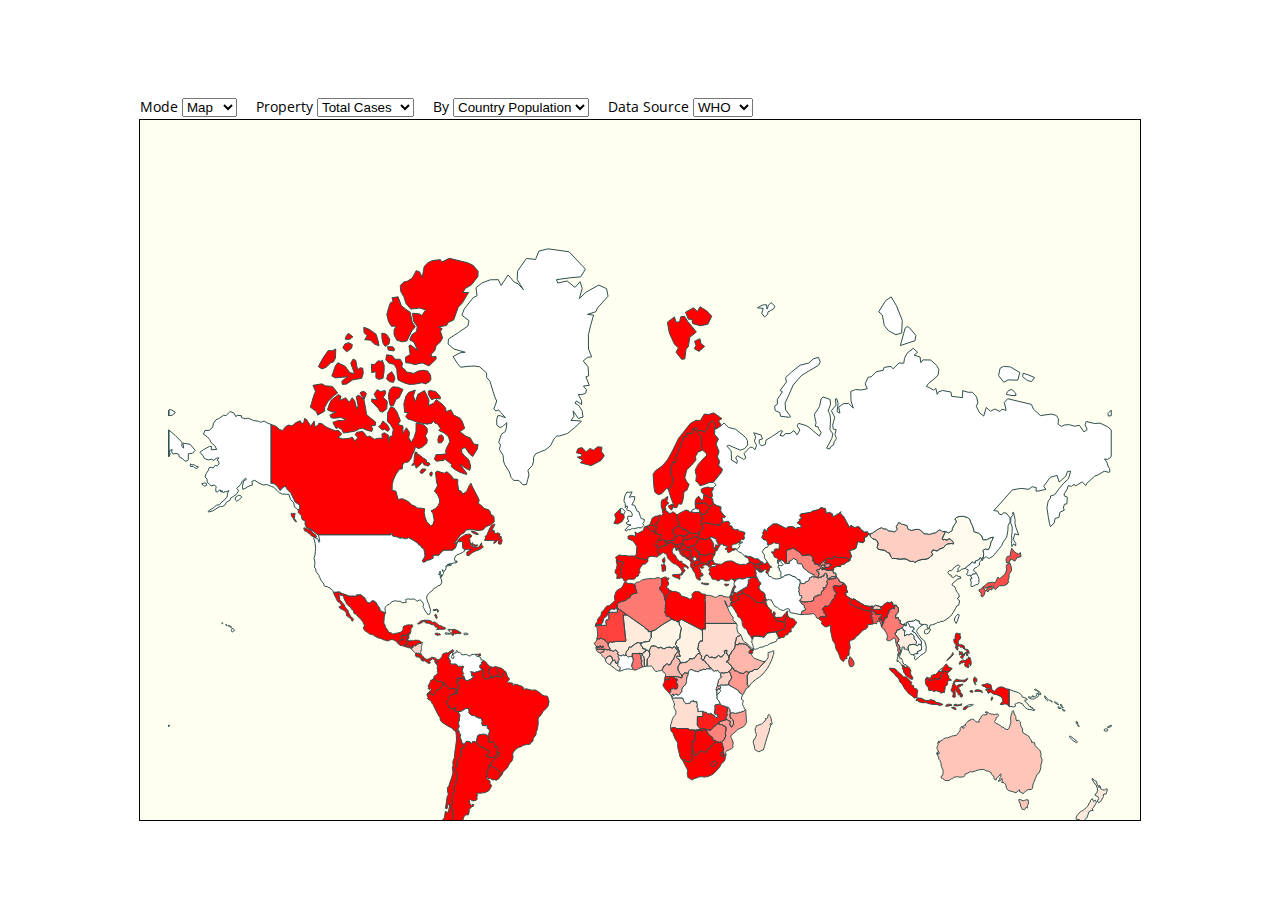
==== project/index.html @ 483b5363 "added table" ====
<!DOCTYPE html>
<head>
  <title>COVID Explorer</title>
  <link href="https://fonts.googleapis.com/css?family=Open+Sans&display=swap" rel="stylesheet">
  <link rel="stylesheet" href="https://fonts.googleapis.com/icon?family=Material+Icons">
  <script src="./libs/d3.min.js"></script>
  <script src="./libs/d3-tip.min.js"></script>
  <script src="./libs/topojson.v2.min.js"></script>
  <!-- <script src="https://d3js.org/d3-color.v1.min.js"></script> -->
  <!-- <script src="https://d3js.org/d3-interpolate.v1.min.js"></script> -->
  <!-- <script src="https://d3js.org/d3-scale-chromatic.v1.min.js"></script> -->
  <!-- <script src="./libs/d3-fetch.v1.min.js"></script> -->
  <!-- <script src="https://cdnjs.cloudflare.com/ajax/libs/tinycolor/1.4.1/tinycolor.js"></script> -->
  <script src="./libs/lodash.min.js"></script>
  <script src="./libs/jquery-3.6.0.min.js"></script>

  <script src="./js/init.js"></script>
  <script src="./js/world-map.js"></script>
  <script src="./js/chart.js"></script>
  <script src="./js/table.js"></script>
  <link rel="stylesheet" type="text/css" href="./styles/custom.css"/>
</head>
<body>
    <div class='toolbar'>
      <span class='option'>
        <span class='caption'>Mode</span>
        <select id="drp-mode"></select>
      </span>
      <span class='option field-prop'>
        <span class='caption'>Property</span>
        <select id="drp-property"></select>
      </span>
      <span class='option calc-by'>
        <span class='caption'>By</span>
        <select id="drp-percent-type"></select>
      </span>
      <span class='option data-source'>
        <span class='caption'>Data Source</span>
        <select id="drp-data-source"></select>
      </span>
      <span class='option chart-option'>
        <span class='caption'>Chart Type</span>
        <select id="drp-chart-type"></select>
      </span>
    </div>
<!--  These styles create the bounding box-->
  <div class='container-box'>
    <div class="world-map item"></div>
    <table class="table item"></table>
    <div class="chart item">
      <span class='progress-container'>
        <div class='progress'>
          <button type="button" class='btn-control' onclick="togglePlay()">
            <span class='play-text'>Play</span>
            <span class='pause-text'>Pause</span>
          </button>
          <input type="range" id='slider-range' value="0" step="1" onmouseover="stopPlay()" onmouseout="togglePlay()" onclick="resetSlider()">
        </div>
      </span>
    </div>
  </div>

</body>
---- project/styles/custom.css ----
.toolbar{
    text-align: left;
    width: 1000px;
    padding-bottom: 2px;
}
.toolbar .option{
    margin-right: 15px;
}
.toolbar .option .caption{
    font-size: 14px;
}

body {
    display: flex;
    flex-direction: column;
    justify-content: center;
    align-items: center;
    min-height: 100vh;
    font-family: "Open Sans", sans-serif;
    overflow: hidden;
}
.container-box{
    overflow: hidden;
    border: 1px solid black;
    height: 700px;
    width: 1000px;
}
.table{
    display: none;
}
.chart{
    height: calc(100% - 100px);
    width: 100%;
    display: none;
}
.chart input{
    width: calc(100% - 30px);
    margin-left: 15px;
    margin-top: 40px;
    appearance: slider-horizontal;
    color: -internal-light-dark(rgb(16, 16, 16), rgb(255, 255, 255));
    cursor: default;
    padding: initial;
    border: initial;
    margin: 2px;
}

.tree-chart rect {
    stroke-width: 0.5px;
    stroke: #958d8d;
}

.pause-text{
    display: none;
}
.progress-container{
    width: 100%;
}
.progress{
    display: grid;
    grid-template-columns: 50px calc(100% - 50px);
    margin-top: 15px;
    margin-left: 15px;
    width: 100%;
}

.btn-control{
    padding: 0;
}

.progress input{
    appearance: auto;
    -webkit-writing-mode: horizontal-tb !important;
    text-rendering: auto;
    color: -internal-light-dark(black, white);
    letter-spacing: normal;
    word-spacing: normal;
    text-transform: none;
    text-indent: 0px;
    text-shadow: none;
    display: inline-block;
    text-align: center;
    align-items: flex-start;
    cursor: default;
    background-color: -internal-light-dark(rgb(239, 239, 239), rgb(59, 59, 59));
    box-sizing: border-box;
    margin: 0em;
    font: 400 13.3333px Arial;
    padding: 1px 6px;
    border-width: 2px;
    border-style: outset;
    border-color: -internal-light-dark(rgb(118, 118, 118), rgb(133, 133, 133));
    border-image: initial;
}

.country {
    stroke-width: 1;
    stroke: darkslategrey;
    fill: white;
    transition: all 0.25s ease-in-out;
}

.country:hover {
    cursor: pointer;
    fill: #555555;
}


button {
    background: transparent;
    border: 1px solid lightgray;
    border-radius: 4px;
    padding: 4px 16px;
    transition: all 0.25s ease-in-out;
}

button:hover {
    cursor: pointer;
    border: 1px solid darkgray;
}

.d3-tip {
    position: absolute;
    text-align: left;
    min-width: 60px;
    transition: opacity 0.25s ease-in-out;
    min-height: 28px;
    padding: 8px 12px;
    font: 12px sans-serif;
    background: white;
    border: 1px solid lightgray;
    border-radius: 4px;
    pointer-events: none;
}


 /* area chart */
 .area {							
    fill: url(#area-gradient);					
    stroke-width: 0px;			
  }

  /* table */
  .table{
    height: 100%;
    width: 100%;
    overflow-y: auto;
  }

  .table tr{
    display: grid;
    grid-template-columns: 14% 14% 14% 14% 14% 10% 10% 10%;
    border-bottom: 1px solid #e5e5e5;
    font-size: 13px;
    padding: 3px 5px;
  }
  .table tr:first-child{
      position: sticky;
      top: 0;
      background: #ccc;
      font-weight: bold;
  }
  .table tr td.ta-right{
      text-align: right;
      padding-right: 7px;
  }
  .table tr td i{
    display: none;
  }
  .table tr:first-child td i{
    display: inline-block;
    font-size: 15px;
    position: absolute;
    margin-top: 1px;
    cursor: pointer;
  }
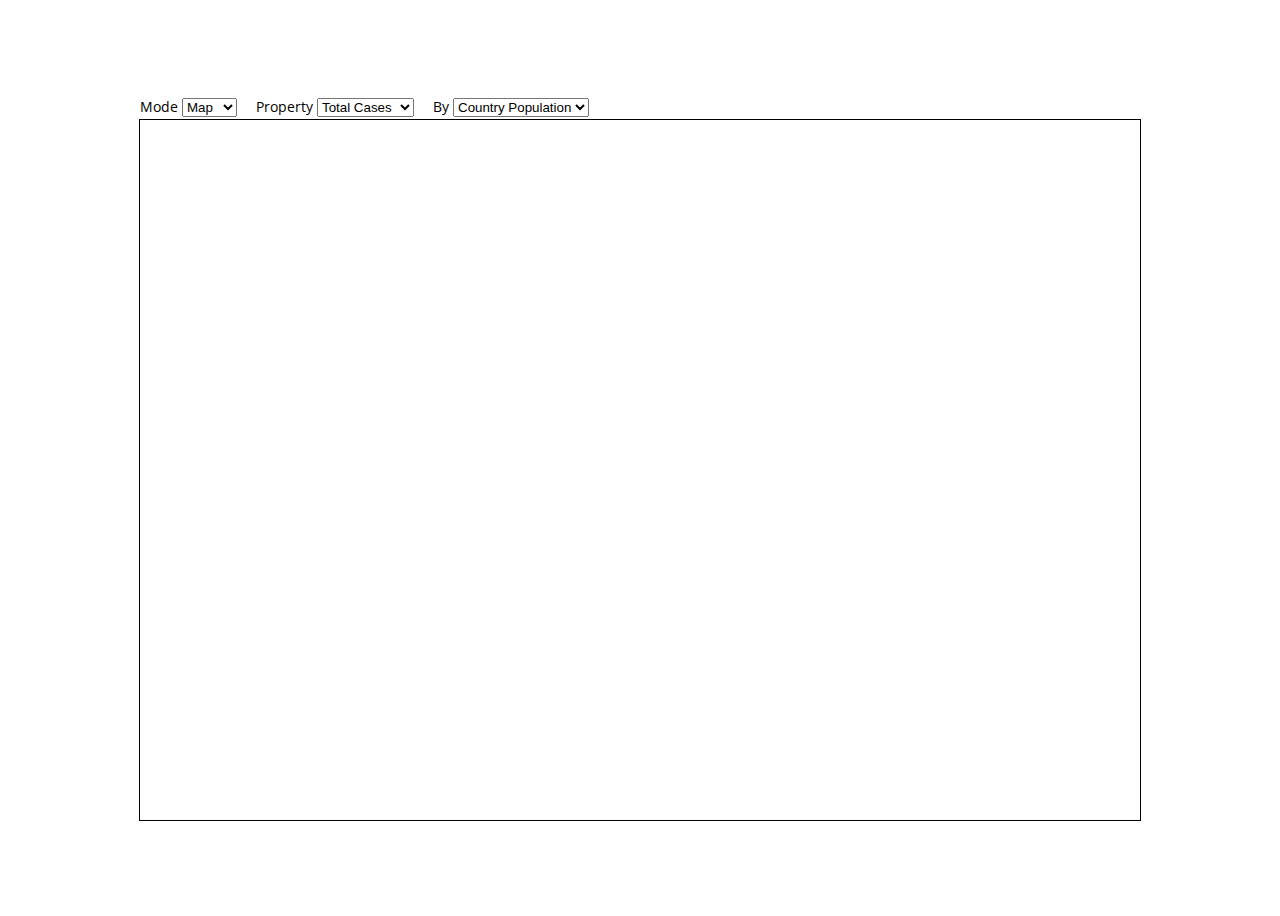
==== commit a2f73fd9: "data source tuning" ====
--- a/project/index.html
+++ b/project/index.html
@@ -12,6 +12,7 @@
   <!-- <script src="./libs/d3-fetch.v1.min.js"></script> -->
   <!-- <script src="https://cdnjs.cloudflare.com/ajax/libs/tinycolor/1.4.1/tinycolor.js"></script> -->
   <script src="./libs/lodash.min.js"></script>
+  <script src="./libs/moment.js"></script>
   <script src="./libs/jquery-3.6.0.min.js"></script>
 
   <script src="./js/init.js"></script>
@@ -26,22 +27,39 @@
         <span class='caption'>Mode</span>
         <select id="drp-mode"></select>
       </span>
-      <span class='option field-prop'>
+      <span class='item option field-prop'>
         <span class='caption'>Property</span>
         <select id="drp-property"></select>
       </span>
-      <span class='option calc-by'>
+      <span class='item option calc-by'>
         <span class='caption'>By</span>
         <select id="drp-percent-type"></select>
       </span>
-      <span class='option data-source'>
+      <!-- <span class='item option data-source'>
         <span class='caption'>Data Source</span>
         <select id="drp-data-source"></select>
-      </span>
-      <span class='option chart-option'>
+      </span> -->
+      <span class='item option chart-option'>
         <span class='caption'>Chart Type</span>
         <select id="drp-chart-type"></select>
       </span>
+      <span class='item option progress-checkbox'>
+        <input type="checkbox" id="chk-progress" value="true">
+        <label for="chk-progress">Daily Update</label><br>
+      </span>
+      <input type='button' value="Change Country" class='item btn-change-country'>
+      <span class='item option table-filter-fields'>
+        <span class='caption'>Filter By</span>
+        <select id="drp-table-fields"></select>
+      </span>
+      <span class='item table-filter-range'>
+        <span>Between</span>
+        <input id='range-start' type="number">
+        <span>and</span>
+        <input id='range-end' type="number">
+      </span>
+      <input type='button' value="Apply" class='item btn-apply-filter'>
+      <input type='button' value="Clear Filter" class='item btn-clear-filter'>
     </div>
 <!--  These styles create the bounding box-->
   <div class='container-box'>
@@ -57,6 +75,9 @@
           <input type="range" id='slider-range' value="0" step="1" onmouseover="stopPlay()" onmouseout="togglePlay()" onclick="resetSlider()">
         </div>
       </span>
+      <div class='country-list'>
+        <input type='button' value="Apply" class='btn-apply-country-sel'>
+      </div>
     </div>
   </div>
 
--- a/project/styles/custom.css
+++ b/project/styles/custom.css
@@ -7,6 +7,13 @@
     margin-right: 15px;
 }
 .toolbar .option .caption{
+    font-size: 14px;
+}
+.toolbar .table-filter-fields, .toolbar .table-filter-range{
+    display: none;
+    font-size: 13px;
+}
+.toolbar item.table-filter-range {
     font-size: 14px;
 }
 
@@ -29,7 +36,7 @@
     display: none;
 }
 .chart{
-    height: calc(100% - 100px);
+    height: calc(100% - 0px);
     width: 100%;
     display: none;
 }
@@ -43,6 +50,43 @@
     padding: initial;
     border: initial;
     margin: 2px;
+}
+.top-countries{
+    font-size: 17px;
+    font-weight: bold;
+}
+
+.country-list{
+    display: none;
+    position: absolute;
+    height: 300px;
+    width: 300px;
+    right: 300px;
+    background: #f2f2f2;
+    overflow-y: auto;
+    overflow-x: hidden;
+    border: 1px solid #ccc;
+}
+.country-list label{
+    display: block;
+    width: calc(100% - 20px);
+    padding: 4px 10px;
+    border-bottom: 1px solid #e3e3e3;
+    position: relative;
+}
+.country-list label input{
+    position: absolute;
+    right: 7px;
+    top: 6px;
+    width: 20px;
+}
+.country-list .btn-apply-country-sel{
+    width: 100%;
+    color: #2424ed;
+    position: sticky;
+    z-index: 9;
+    top: 0;
+    height: 25px;
 }
 
 .tree-chart rect {
@@ -138,7 +182,11 @@
  .area {							
     fill: url(#area-gradient);					
     stroke-width: 0px;			
-  }
+}
+
+g.area-y-axis text {
+    display: none;
+}
 
   /* table */
   .table{
@@ -173,4 +221,18 @@
     position: absolute;
     margin-top: 1px;
     cursor: pointer;
-  }+  }
+
+
+/* line chart */
+
+.line {
+    fill: none;
+}
+
+.y-axis-label {
+    fill: black;
+    font-size: 1.4em;
+    text-anchor: middle;
+    transform: rotate(-90deg);
+}
